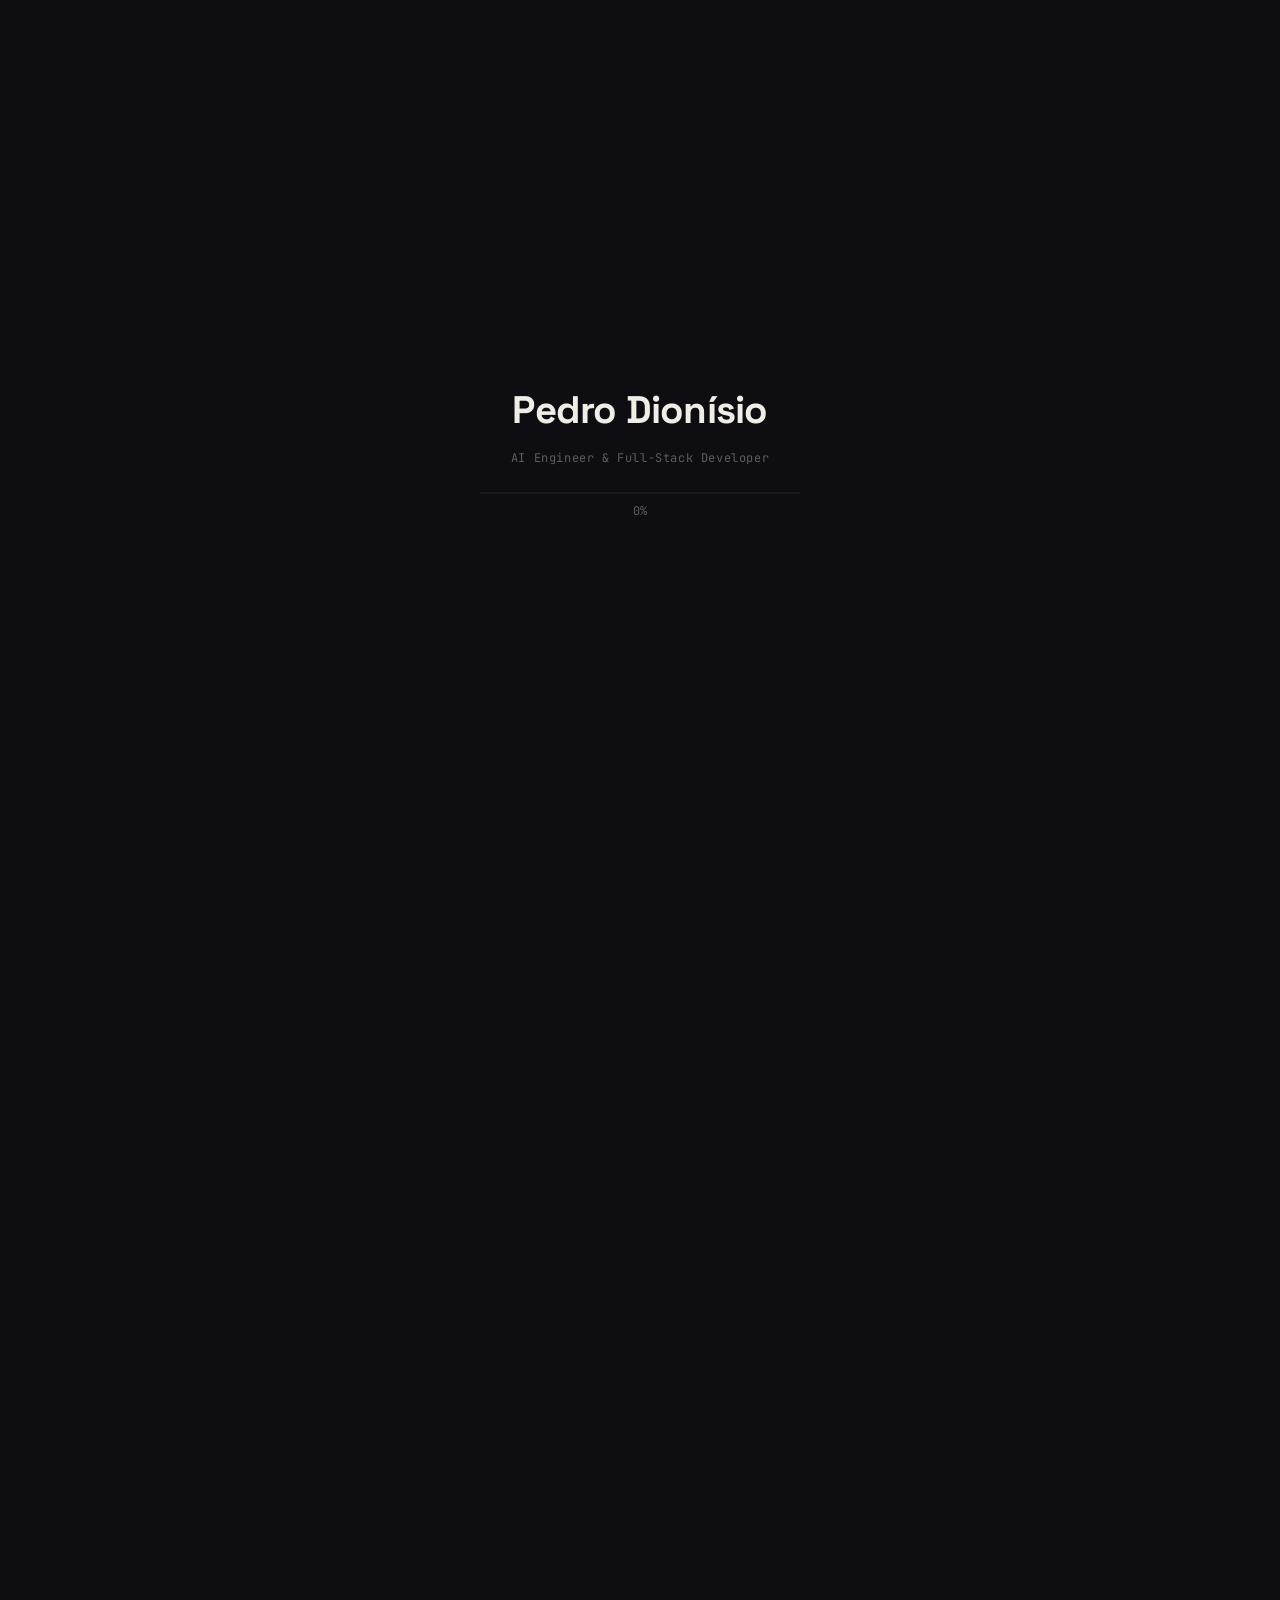
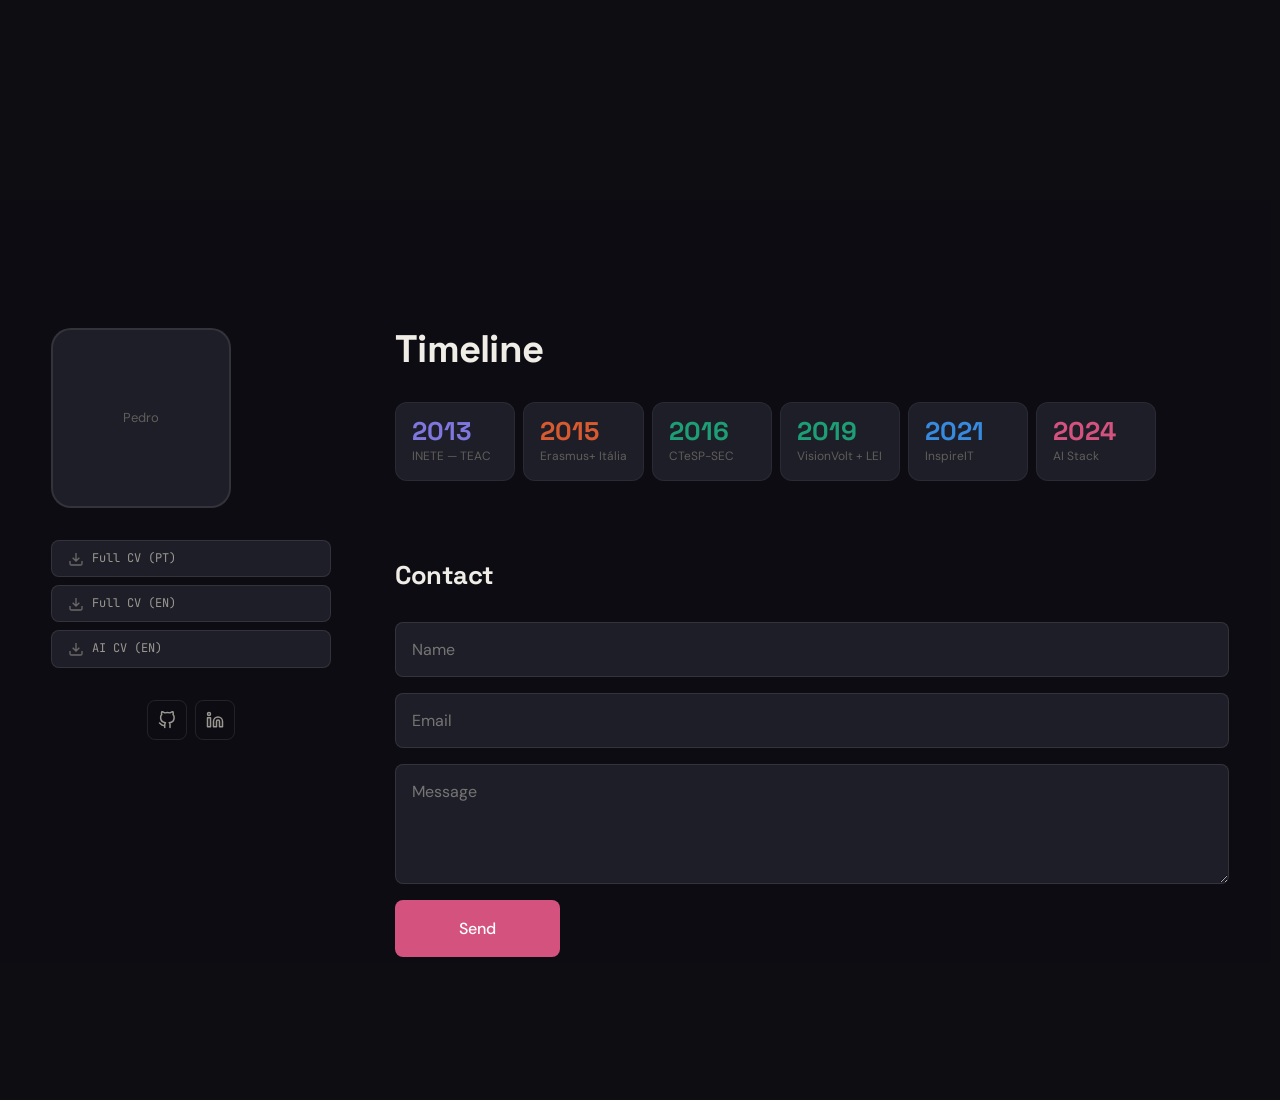
==== index.html @ fa5d8315 "feat: merge video scrubber and fix overlay positioning Merge VideoScrubber from claude/compassionate" ====
<!DOCTYPE html>
<html lang="pt">
<head>
  <meta charset="UTF-8">
  <meta name="viewport" content="width=device-width, initial-scale=1.0">
  <title>Pedro Dionísio — AI Engineer & Full-Stack Developer</title>
  <meta name="description" content="Portfolio pessoal de Pedro Dionísio. AI Engineer & Full-Stack Developer.">
  <meta name="theme-color" content="#0D0D12">

  <!-- Open Graph -->
  <meta property="og:title" content="Pedro Dionísio — AI Engineer & Full-Stack Developer">
  <meta property="og:type" content="website">
  <meta property="og:url" content="https://pedrodionisio.pt">

  <!-- Fonts -->
  <link rel="preconnect" href="https://fonts.googleapis.com">
  <link rel="preconnect" href="https://fonts.gstatic.com" crossorigin>
  <link href="https://fonts.googleapis.com/css2?family=Space+Grotesk:wght@300;400;500;600;700&family=DM+Sans:ital,opsz,wght@0,9..40,400;0,9..40,500;0,9..40,700;1,9..40,400&family=JetBrains+Mono:wght@400;500&display=swap" rel="stylesheet">

  <!-- Styles -->
  <link rel="stylesheet" href="css/variables.css">
  <link rel="stylesheet" href="css/base.css">
  <link rel="stylesheet" href="css/scenes.css">
  <link rel="stylesheet" href="css/responsive.css">

  <!-- App -->
  <script type="module" src="js/main.js"></script>
</head>
<body class="is-loading">

  <!-- ========== LOADING SCREEN ========== -->
  <div id="loading-screen" role="status" aria-live="polite" aria-label="A carregar...">
    <div class="loader__content">
      <p class="loader__name">Pedro Dionísio</p>
      <p class="loader__subtitle">AI Engineer &amp; Full-Stack Developer</p>
      <div class="loader__progress-bar"
           role="progressbar" aria-valuemin="0" aria-valuemax="100" aria-valuenow="0"
           id="loader-progressbar">
        <div class="loader__progress-fill" id="loader-bar"></div>
      </div>
      <span class="loader__percent" id="loader-percent">0%</span>
    </div>
  </div>

  <!-- ========== LANGUAGE TOGGLE ========== -->
  <div class="lang-toggle" role="group" aria-label="Language selector">
    <button class="lang-toggle__btn active" data-lang="pt">PT</button>
    <button class="lang-toggle__btn" data-lang="en">EN</button>
  </div>

  <!-- =====================================================================
       HERO SECTION — hero_section_loop.mp4 (loops continuously)
       Page starts here. User scrolls down to enter the scrub zone.
       ===================================================================== -->
  <section id="hero-section" aria-label="Hero — Pedro Dionísio">
    <video class="video-bg" muted playsinline preload="auto" loop aria-hidden="true">
      <source src="assets/videos/hero_section_loop.mp4" type="video/mp4">
    </video>

    <div class="hero-content">
      <div class="scene-01__content scene__content">
        <p class="scene-01__greeting" data-i18n="scene.01.greeting">Olá, eu sou o</p>
        <h1 class="scene-01__name">
          <span class="scene-01__name-first" data-i18n="scene.01.name_first">Pedro</span>
          <span data-i18n="scene.01.name_last">Dionísio</span>
        </h1>
        <p class="scene-01__title">
          <em>AI Engineer</em> &amp; Full-Stack Developer
        </p>
        <p class="scene-01__motto" data-i18n="scene.01.motto">" Never Give Up! "</p>
      </div>

      <!-- Social links -->
      <div class="scene-01__socials">
        <a href="https://github.com/pedrostick3" class="scene-01__social-link" target="_blank" rel="noopener" aria-label="GitHub">
          <svg viewBox="0 0 24 24" fill="none" stroke="currentColor" stroke-width="2" stroke-linecap="round" stroke-linejoin="round">
            <path d="M9 19c-5 1.5-5-2.5-7-3m14 6v-3.87a3.37 3.37 0 0 0-.94-2.61c3.14-.35 6.44-1.54 6.44-7A5.44 5.44 0 0 0 20 4.77 5.07 5.07 0 0 0 19.91 1S18.73.65 16 2.48a13.38 13.38 0 0 0-7 0C6.27.65 5.09 1 5.09 1A5.07 5.07 0 0 0 5 4.77a5.44 5.44 0 0 0-1.5 3.78c0 5.42 3.3 6.61 6.44 7A3.37 3.37 0 0 0 9 18.13V22"/>
          </svg>
        </a>
        <a href="https://linkedin.com/in/pedro-afonso-dionisio" class="scene-01__social-link" target="_blank" rel="noopener" aria-label="LinkedIn">
          <svg viewBox="0 0 24 24" fill="none" stroke="currentColor" stroke-width="2" stroke-linecap="round" stroke-linejoin="round">
            <path d="M16 8a6 6 0 0 1 6 6v7h-4v-7a2 2 0 0 0-2-2 2 2 0 0 0-2 2v7h-4v-7a6 6 0 0 1 6-6z"/>
            <rect x="2" y="9" width="4" height="12"/>
            <circle cx="4" cy="4" r="2"/>
          </svg>
        </a>
        <a href="https://medium.com/@pedrostick3" class="scene-01__social-link" target="_blank" rel="noopener" aria-label="Medium">
          <svg viewBox="0 0 24 24" fill="none" stroke="currentColor" stroke-width="2" stroke-linecap="round" stroke-linejoin="round">
            <path d="M4 4h16v16H4z"/>
            <path d="M8 8h2v8H8z"/>
            <path d="M14 8h2v8h-2z"/>
          </svg>
        </a>
      </div>

      <!-- Scroll indicator -->
      <div class="scroll-indicator">
        <div class="scroll-indicator__arrow"></div>
        <span data-i18n="scene.01.scroll_hint">scroll</span>
      </div>
    </div>
  </section>

  <!-- =====================================================================
       SCRUB WRAPPER — height set by VideoScrubber.init() after load
       The sticky #scrub-player stays fixed while the user scrolls through
       the wrapper. Scroll position = video timeline position.
       ===================================================================== -->
  <div id="scrub-wrapper">
    <div id="scrub-player" aria-label="Vídeo interativo — faça scroll para navegar">

      <!-- ─── VIDEO ELEMENTS (stacked, all start hidden) ─── -->

      <!-- index 0: scene_1 (no content overlay) -->
      <video class="scrub-video" data-index="0" muted playsinline preload="auto" aria-hidden="true">
        <source src="assets/videos/scene_1.mp4" type="video/mp4">
      </video>

      <!-- index 1: transition 1→2 (no content overlay) -->
      <video class="scrub-video" data-index="1" muted playsinline preload="auto" aria-hidden="true">
        <source src="assets/videos/scene_1_to_scene_2_transition.mp4" type="video/mp4">
      </video>

      <!-- index 2: scene_2 — 3D House (Erasmus+ Italy, 2015) -->
      <video class="scrub-video" data-index="2" muted playsinline preload="auto" aria-hidden="true">
        <source src="assets/videos/scene_2.mp4" type="video/mp4">
      </video>

      <!-- index 3: transition 2→3 (no content overlay) -->
      <video class="scrub-video" data-index="3" muted playsinline preload="auto" aria-hidden="true">
        <source src="assets/videos/scene_2_to_scene_3_transition.mp4" type="video/mp4">
      </video>

      <!-- index 4: scene_3 — Phone Breaks (CTDI, 2016) -->
      <video class="scrub-video" data-index="4" muted playsinline preload="auto" aria-hidden="true">
        <source src="assets/videos/scene_3.mp4" type="video/mp4">
      </video>

      <!-- index 5: scene_4 — Electronics & IoT -->
      <video class="scrub-video" data-index="5" muted playsinline preload="auto" aria-hidden="true">
        <source src="assets/videos/scene_4.mp4" type="video/mp4">
      </video>

      <!-- index 6: scene_5 — Drone Build (Robotics, 2019-21) -->
      <video class="scrub-video" data-index="6" muted playsinline preload="auto" aria-hidden="true">
        <source src="assets/videos/scene_5.mp4" type="video/mp4">
      </video>

      <!-- index 7: scene_6_and_7 — Software & Apps (InspireIT, 2021-24) -->
      <video class="scrub-video" data-index="7" muted playsinline preload="auto" aria-hidden="true">
        <source src="assets/videos/scene_6_and_7.mp4" type="video/mp4">
      </video>

      <!-- index 8: scene_8_and_9 — AI Transition & Skills (2024) -->
      <video class="scrub-video" data-index="8" muted playsinline preload="auto" aria-hidden="true">
        <source src="assets/videos/scene_8_and_9.mp4" type="video/mp4">
      </video>

      <!-- index 9: scene_10 — The Present -->
      <video class="scrub-video" data-index="9" muted playsinline preload="auto" aria-hidden="true">
        <source src="assets/videos/scene_10.mp4" type="video/mp4">
      </video>

      <!-- ─── CONTENT OVERLAYS (one per video that has text, hidden by default) ─── -->

      <!-- Overlay for index 2: scene_2 — 3D House Italy -->
      <div class="scrub-overlay" data-video-index="2" hidden aria-label="Erasmus+ Itália">
        <div class="scrub-overlay__content scrub-overlay__content--bottom-left">
          <h2 class="scene-02__content-title" data-i18n="scene.02.title">Modelação 3D em Itália</h2>
          <p style="color: var(--text-secondary); margin-top: 0.5rem;">EGEA, Cosenza — Erasmus+ 2015</p>
          <div class="tag-row">
            <span class="tag tag--coral">Cinema4D</span>
            <span class="tag tag--coral">AutoCAD</span>
            <span class="tag tag--coral">ArchiCAD</span>
            <span class="tag tag--coral">Erasmus+</span>
          </div>
        </div>
      </div>

      <!-- Overlay for index 4: scene_3 — Phone Breaks -->
      <div class="scrub-overlay" data-video-index="4" hidden aria-label="Reparação de Telemóveis">
        <div class="scrub-overlay__content scrub-overlay__content--bottom-left">
          <h2 style="font-size: var(--fs-scene-title);" data-i18n="scene.03.title">Reparação de Telemóveis</h2>
          <p style="color: var(--text-secondary); margin-top: 0.5rem;">CTDI Lisboa — Estágio 2016</p>
          <div class="tag-row">
            <span class="tag tag--teal">Quality Control</span>
            <span class="tag tag--teal">Reparação</span>
            <span class="tag tag--teal">Multi-marca</span>
          </div>
        </div>
      </div>

      <!-- Overlay for index 5: scene_4 — Electronics & IoT -->
      <div class="scrub-overlay" data-video-index="5" hidden aria-label="Eletrónica e IoT">
        <div class="scrub-overlay__content scrub-overlay__content--bottom-left">
          <h2 style="font-size: var(--fs-scene-title);" data-i18n="scene.04.title">Eletrónica &amp; IoT</h2>
          <div class="tag-row">
            <span class="tag tag--teal">SmartHome</span>
            <span class="tag tag--teal">BluSensor</span>
            <span class="tag tag--teal">DrVidaPocket</span>
            <span class="tag tag--teal">Arduino</span>
            <span class="tag tag--teal">ESP32</span>
            <span class="tag tag--teal">PCB</span>
            <span class="tag tag--teal">C/C++</span>
          </div>
        </div>
      </div>

      <!-- Overlay for index 6: scene_5 — Drone Build -->
      <div class="scrub-overlay" data-video-index="6" hidden aria-label="Robótica e Sistemas Embebidos">
        <div class="scrub-overlay__content scrub-overlay__content--bottom-left">
          <h2 style="font-size: var(--fs-scene-title);" data-i18n="scene.05.title">Robótica &amp; Sistemas Embebidos</h2>
          <div class="tag-row">
            <span class="tag tag--teal">1.º Faqtos</span>
            <span class="tag tag--teal">2.º RoboParty</span>
            <span class="tag tag--teal">MakerFair</span>
            <span class="tag tag--teal">Futurália</span>
            <span class="tag tag--teal">15+ projetos</span>
          </div>
        </div>
      </div>

      <!-- Overlay for index 7: scene_6_and_7 — Apps & Backend -->
      <div class="scrub-overlay" data-video-index="7" hidden aria-label="Apps Móveis e Backend">
        <div class="scrub-overlay__content scrub-overlay__content--bottom-left" style="max-width: 480px;">
          <h2 style="font-size: var(--fs-scene-title);" data-i18n="scene.07.title">Apps Móveis &amp; Backend</h2>
          <p style="color: var(--text-secondary); font-family: var(--font-mono); font-size: var(--fs-small); margin-top: var(--space-xs);">InspireIT · 2021-2024 · 13+ apps</p>
          <div class="tag-row" style="margin-top: var(--space-sm);">
            <span class="tag tag--blue">Flutter</span>
            <span class="tag tag--blue">Dart</span>
            <span class="tag tag--blue">.NET Core</span>
            <span class="tag tag--blue">C#</span>
            <span class="tag tag--blue">SQL Server</span>
            <span class="tag tag--blue">Firebase</span>
            <span class="tag tag--blue">Docker</span>
          </div>
        </div>
      </div>

      <!-- Overlay for index 8: scene_8_and_9 — AI Skills -->
      <div class="scrub-overlay" data-video-index="8" hidden aria-label="Competências AI">
        <div class="scrub-overlay__content scrub-overlay__content--bottom-left" style="max-width: 520px;">
          <h2 style="font-size: var(--fs-scene-title);" data-i18n="scene.09.title">Competências AI</h2>
          <p style="color: var(--text-secondary); font-family: var(--font-mono); font-size: var(--fs-small); margin-top: var(--space-xs);">
            8 PoCs · RAG · MCP · LangChain · Fine-tuning
          </p>
          <div class="tag-row" style="margin-top: var(--space-sm);">
            <span class="tag tag--pink">OpenAI</span>
            <span class="tag tag--pink">LangChain</span>
            <span class="tag tag--pink">RAG</span>
            <span class="tag tag--pink">MCP</span>
            <span class="tag tag--pink">VectorDB</span>
            <span class="tag tag--pink">Fine-tuning</span>
            <span class="tag tag--pink">LoRA</span>
            <span class="tag tag--pink">N8N</span>
            <span class="tag tag--pink">Azure OpenAI</span>
          </div>
        </div>
      </div>

      <!-- Overlay for index 9: scene_10 — The Present -->
      <div class="scrub-overlay" data-video-index="9" hidden aria-label="O Presente">
        <div class="scrub-overlay__content scrub-overlay__content--bottom-center">
          <h2 style="font-size: var(--fs-scene-title);" data-i18n="scene.10.title">O Presente</h2>
          <p style="color: var(--text-tertiary); margin-top: 0.5rem; font-family: var(--font-mono); font-size: var(--fs-small); font-style: italic;">
            "Quando for grande quero ser um cientista inventor e quero melhorar a vida das pessoas!"
          </p>
        </div>
      </div>

    </div><!-- #scrub-player -->
  </div><!-- #scrub-wrapper -->

  <!-- =====================================================================
       FOOTER SECTION — scene_11_loop.mp4 (loops continuously)
       Reached by scrolling past all middle videos.
       ===================================================================== -->
  <section id="footer-section" aria-label="Contacto e Timeline">
    <video class="video-bg" muted playsinline preload="auto" loop aria-hidden="true">
      <source src="assets/videos/scene_11_loop.mp4" type="video/mp4">
    </video>

    <div class="footer-content">
      <div class="scene-11__inner">

        <!-- Left column: Photo + Downloads + Socials -->
        <div class="scene-11__photo-wrapper">
          <div class="scene-11__photo" style="width:180px; height:180px; border-radius: var(--radius-xl); background: var(--bg-elevated); border: 2px solid var(--border-default); display: flex; align-items: center; justify-content: center; color: var(--text-tertiary); font-size: var(--fs-small);">
            Pedro
          </div>

          <a href="assets/cvs/CV_PedroDionisio_2025_PT.pdf" class="scene-11__download-btn" download>
            <svg class="scene-11__download-icon" viewBox="0 0 24 24" fill="none" stroke="currentColor" stroke-width="2"><path d="M21 15v4a2 2 0 0 1-2 2H5a2 2 0 0 1-2-2v-4M7 10l5 5 5-5M12 15V3"/></svg>
            <span data-i18n="scene.11.download_full_pt">CV Completo (PT)</span>
          </a>
          <a href="assets/cvs/CV_PedroDionisio_2025_EN.pdf" class="scene-11__download-btn" download>
            <svg class="scene-11__download-icon" viewBox="0 0 24 24" fill="none" stroke="currentColor" stroke-width="2"><path d="M21 15v4a2 2 0 0 1-2 2H5a2 2 0 0 1-2-2v-4M7 10l5 5 5-5M12 15V3"/></svg>
            <span data-i18n="scene.11.download_full_en">CV Completo (EN)</span>
          </a>
          <a href="assets/cvs/CV_AI_PedroDionisio_2025_EN.pdf" class="scene-11__download-btn" download>
            <svg class="scene-11__download-icon" viewBox="0 0 24 24" fill="none" stroke="currentColor" stroke-width="2"><path d="M21 15v4a2 2 0 0 1-2 2H5a2 2 0 0 1-2-2v-4M7 10l5 5 5-5M12 15V3"/></svg>
            <span data-i18n="scene.11.download_ai_en">CV AI (EN)</span>
          </a>

          <div style="display: flex; gap: var(--space-sm); margin-top: var(--space-lg); justify-content: center;">
            <a href="https://github.com/pedrostick3" target="_blank" rel="noopener" class="scene-01__social-link" style="pointer-events: auto;">
              <svg viewBox="0 0 24 24" fill="none" stroke="currentColor" stroke-width="2" stroke-linecap="round" stroke-linejoin="round" style="width:18px;height:18px;">
                <path d="M9 19c-5 1.5-5-2.5-7-3m14 6v-3.87a3.37 3.37 0 0 0-.94-2.61c3.14-.35 6.44-1.54 6.44-7A5.44 5.44 0 0 0 20 4.77 5.07 5.07 0 0 0 19.91 1S18.73.65 16 2.48a13.38 13.38 0 0 0-7 0C6.27.65 5.09 1 5.09 1A5.07 5.07 0 0 0 5 4.77a5.44 5.44 0 0 0-1.5 3.78c0 5.42 3.3 6.61 6.44 7A3.37 3.37 0 0 0 9 18.13V22"/>
              </svg>
            </a>
            <a href="https://linkedin.com/in/pedro-afonso-dionisio" target="_blank" rel="noopener" class="scene-01__social-link" style="pointer-events: auto;">
              <svg viewBox="0 0 24 24" fill="none" stroke="currentColor" stroke-width="2" stroke-linecap="round" stroke-linejoin="round" style="width:18px;height:18px;">
                <path d="M16 8a6 6 0 0 1 6 6v7h-4v-7a2 2 0 0 0-2-2 2 2 0 0 0-2 2v7h-4v-7a6 6 0 0 1 6-6z"/>
                <rect x="2" y="9" width="4" height="12"/>
                <circle cx="4" cy="4" r="2"/>
              </svg>
            </a>
          </div>
        </div>

        <!-- Right column: Timeline + Contact -->
        <div class="scene-11__info">
          <h2 style="font-size: var(--fs-h2); font-family: var(--font-display); margin-bottom: var(--space-lg);">Timeline</h2>

          <div class="scene-11__timeline">
            <div class="scene-11__timeline-item" data-year="2013">
              <div class="scene-11__timeline-year" style="color: var(--c-purple);">2013</div>
              <div class="scene-11__timeline-label">INETE — TEAC</div>
              <div class="scene-11__timeline-detail">Eletrónica, Automação e Comando. Nota: 17. Certificados de Mérito 3 anos consecutivos.</div>
            </div>
            <div class="scene-11__timeline-item" data-year="2015">
              <div class="scene-11__timeline-year" style="color: var(--c-coral);">2015</div>
              <div class="scene-11__timeline-label">Erasmus+ Itália</div>
              <div class="scene-11__timeline-detail">EGEA, Cosenza. Modelação 3D com Cinema4D.</div>
            </div>
            <div class="scene-11__timeline-item" data-year="2016">
              <div class="scene-11__timeline-year" style="color: var(--c-teal);">2016</div>
              <div class="scene-11__timeline-label">CTeSP-SEC</div>
              <div class="scene-11__timeline-detail">IPS Setúbal. Sistemas Eletrónicos e Computadores. Nota: 16.</div>
            </div>
            <div class="scene-11__timeline-item" data-year="2019">
              <div class="scene-11__timeline-year" style="color: var(--c-teal);">2019</div>
              <div class="scene-11__timeline-label">VisionVolt + LEI</div>
              <div class="scene-11__timeline-detail">Estágio VisionVolt. Início LEI em Eng. Informática (3 anos em 2!).</div>
            </div>
            <div class="scene-11__timeline-item" data-year="2021">
              <div class="scene-11__timeline-year" style="color: var(--c-blue);">2021</div>
              <div class="scene-11__timeline-label">InspireIT</div>
              <div class="scene-11__timeline-detail">Flutter Fullstack Developer. 13+ apps. Area Lead mobile.</div>
            </div>
            <div class="scene-11__timeline-item" data-year="2024">
              <div class="scene-11__timeline-year" style="color: var(--c-pink);">2024</div>
              <div class="scene-11__timeline-label">AI Stack</div>
              <div class="scene-11__timeline-detail">8 PoCs. RAG, MCP, LangChain, Fine-tuning. Python + low-code.</div>
            </div>
          </div>

          <h3 style="font-size: var(--fs-h3); font-family: var(--font-display); margin-top: var(--space-xl); margin-bottom: var(--space-md);" data-i18n="scene.11.title">Contacto</h3>
          <div class="scene-11__contact">
            <div class="scene-11__contact-form">
              <input class="scene-11__input" type="text" data-i18n="scene.11.contact_name" placeholder="Nome">
              <input class="scene-11__input" type="email" data-i18n="scene.11.contact_email" placeholder="Email">
              <textarea class="scene-11__textarea" data-i18n="scene.11.contact_message" placeholder="Mensagem"></textarea>
              <button class="scene-11__submit" type="button" data-i18n="scene.11.contact_send">Enviar</button>
            </div>
          </div>
        </div>

      </div>
    </div>
  </section>

</body>
</html>
---- css/variables.css ----
:root {
  /* === SCENE COLORS === */
  --c-purple: #7F77DD;
  --c-purple-light: #AFA9EC;
  --c-purple-glow: rgba(127, 119, 221, 0.3);
  --c-purple-bg: #EEEDFE;

  --c-teal: #1D9E75;
  --c-teal-light: #5DCAA5;
  --c-teal-glow: rgba(29, 158, 117, 0.3);

  --c-coral: #D85A30;
  --c-coral-light: #F0997B;
  --c-coral-glow: rgba(216, 90, 48, 0.3);

  --c-blue: #378ADD;
  --c-blue-light: #85B7EB;
  --c-blue-glow: rgba(55, 138, 221, 0.3);

  --c-pink: #D4537E;
  --c-pink-light: #ED93B1;
  --c-pink-glow: rgba(212, 83, 126, 0.3);

  --c-gray: #888780;
  --c-gray-light: #B4B2A9;

  /* === BACKGROUNDS === */
  --bg-primary: #0D0D12;
  --bg-surface: #16161D;
  --bg-elevated: #1E1E28;
  --bg-overlay: rgba(13, 13, 18, 0.85);

  /* === TEXT === */
  --text-primary: #F0EDE6;
  --text-secondary: #9A9890;
  --text-tertiary: #5F5E5A;
  --text-accent: #D4537E;

  /* === BORDERS === */
  --border-subtle: rgba(240, 237, 230, 0.06);
  --border-default: rgba(240, 237, 230, 0.1);
  --border-hover: rgba(240, 237, 230, 0.18);

  /* === TYPOGRAPHY === */
  --font-display: 'Space Grotesk', sans-serif;
  --font-body: 'DM Sans', sans-serif;
  --font-mono: 'JetBrains Mono', monospace;

  --fs-hero: clamp(3rem, 8vw, 7rem);
  --fs-scene-title: clamp(2rem, 4vw, 3.5rem);
  --fs-h2: clamp(1.5rem, 3vw, 2.5rem);
  --fs-h3: clamp(1.25rem, 2vw, 1.75rem);
  --fs-body: clamp(1rem, 1.2vw, 1.125rem);
  --fs-small: clamp(0.8125rem, 1vw, 0.9375rem);
  --fs-tag: 0.75rem;

  /* === SPACING === */
  --space-xs: 0.25rem;
  --space-sm: 0.5rem;
  --space-md: 1rem;
  --space-lg: 2rem;
  --space-xl: 4rem;
  --space-2xl: 8rem;

  /* === LAYOUT === */
  --max-width: 1200px;
  --scene-height: 100vh;
  --scene-padding: clamp(1.5rem, 4vw, 4rem);

  /* === RADIUS === */
  --radius-sm: 4px;
  --radius-md: 8px;
  --radius-lg: 12px;
  --radius-xl: 20px;
  --radius-full: 9999px;

  /* === TRANSITIONS === */
  --ease-out: cubic-bezier(0.16, 1, 0.3, 1);
  --ease-in-out: cubic-bezier(0.65, 0, 0.35, 1);
  --duration-fast: 150ms;
  --duration-normal: 300ms;
  --duration-slow: 600ms;

  /* === Z-INDEX === */
  --z-scene: 1;
  --z-content: 10;
  --z-puck: 50;
  --z-drone: 60;
  --z-nav: 100;
  --z-overlay: 200;
  --z-modal: 300;
}
---- css/base.css ----
/* === RESET === */
*, *::before, *::after {
  margin: 0;
  padding: 0;
  box-sizing: border-box;
}

html {
  scroll-behavior: auto;
  -webkit-font-smoothing: antialiased;
  -moz-osx-font-smoothing: grayscale;
  text-rendering: optimizeLegibility;
}

body {
  font-family: var(--font-body);
  font-size: var(--fs-body);
  line-height: 1.6;
  color: var(--text-primary);
  background-color: var(--bg-primary);
  overflow-x: hidden;
}

img, svg {
  display: block;
  max-width: 100%;
}

a {
  color: inherit;
  text-decoration: none;
}

button {
  font: inherit;
  cursor: pointer;
  border: none;
  background: none;
  color: inherit;
}

/* === TYPOGRAPHY === */
h1, h2, h3, h4 {
  font-family: var(--font-display);
  font-weight: 700;
  line-height: 1.1;
  letter-spacing: -0.02em;
}

.mono {
  font-family: var(--font-mono);
}

/* === SCENE STRUCTURE === */
.scene {
  position: relative;
  width: 100%;
  min-height: var(--scene-height);
  overflow: hidden;
  z-index: var(--z-scene);
}

.scene__inner {
  position: relative;
  width: 100%;
  height: 100vh;
  display: flex;
  align-items: center;
  justify-content: center;
  padding: var(--scene-padding);
}

.scene__content {
  position: relative;
  z-index: var(--z-content);
  max-width: var(--max-width);
  width: 100%;
}

/* === GLOBAL ELEMENTS === */

/* Persistent puck element */
#puck {
  position: fixed;
  z-index: var(--z-puck);
  pointer-events: none;
  will-change: transform;
}

/* Persistent drone element (appears from scene 6) */
#drone {
  position: fixed;
  z-index: var(--z-drone);
  pointer-events: none;
  opacity: 0;
  will-change: transform, opacity;
}

/* Language toggle */
.lang-toggle {
  position: fixed;
  top: var(--space-lg);
  right: var(--space-lg);
  z-index: var(--z-nav);
  display: flex;
  gap: var(--space-xs);
  background: var(--bg-surface);
  border: 1px solid var(--border-default);
  border-radius: var(--radius-full);
  padding: var(--space-xs);
}

.lang-toggle__btn {
  padding: var(--space-xs) var(--space-md);
  border-radius: var(--radius-full);
  font-family: var(--font-mono);
  font-size: var(--fs-tag);
  text-transform: uppercase;
  letter-spacing: 0.05em;
  transition: all var(--duration-fast) var(--ease-out);
  color: var(--text-secondary);
}

.lang-toggle__btn.active {
  background: var(--text-primary);
  color: var(--bg-primary);
}

.lang-toggle__btn:hover:not(.active) {
  color: var(--text-primary);
}

/* Tech tags / pills */
.tag {
  display: inline-flex;
  align-items: center;
  padding: var(--space-xs) var(--space-sm);
  border-radius: var(--radius-full);
  font-family: var(--font-mono);
  font-size: var(--fs-tag);
  letter-spacing: 0.02em;
  border: 1px solid var(--border-default);
  color: var(--text-secondary);
  background: var(--bg-surface);
  white-space: nowrap;
}

.tag--purple { color: var(--c-purple-light); border-color: var(--c-purple-glow); }
.tag--teal { color: var(--c-teal-light); border-color: var(--c-teal-glow); }
.tag--coral { color: var(--c-coral-light); border-color: var(--c-coral-glow); }
.tag--blue { color: var(--c-blue-light); border-color: var(--c-blue-glow); }
.tag--pink { color: var(--c-pink-light); border-color: var(--c-pink-glow); }

/* Scroll indicator */
.scroll-indicator {
  position: absolute;
  bottom: var(--space-lg);
  left: 50%;
  transform: translateX(-50%);
  display: flex;
  flex-direction: column;
  align-items: center;
  gap: var(--space-sm);
  color: var(--text-tertiary);
  font-size: var(--fs-small);
  font-family: var(--font-mono);
}

.scroll-indicator__arrow {
  width: 20px;
  height: 30px;
  border: 2px solid var(--text-tertiary);
  border-radius: 10px;
  position: relative;
}

.scroll-indicator__arrow::after {
  content: '';
  position: absolute;
  top: 6px;
  left: 50%;
  width: 4px;
  height: 8px;
  background: var(--text-tertiary);
  border-radius: 2px;
  transform: translateX(-50%);
  animation: scroll-pulse 1.5s ease-in-out infinite;
}

@keyframes scroll-pulse {
  0%, 100% { opacity: 1; transform: translateX(-50%) translateY(0); }
  50% { opacity: 0.3; transform: translateX(-50%) translateY(6px); }
}

/* === UTILITIES === */
.visually-hidden {
  position: absolute;
  width: 1px;
  height: 1px;
  padding: 0;
  margin: -1px;
  overflow: hidden;
  clip: rect(0, 0, 0, 0);
  white-space: nowrap;
  border: 0;
}

.no-scroll {
  overflow: hidden;
}

/* ============================================================
   LOADING SCREEN
   Shown while videos preload. Fades out when all are ready.
   ============================================================ */

#loading-screen {
  position: fixed;
  inset: 0;
  z-index: 9999;
  background: var(--bg-primary);
  display: flex;
  align-items: center;
  justify-content: center;
  transition: opacity 0.6s var(--ease-out);
}

#loading-screen.is-hidden {
  opacity: 0;
  pointer-events: none;
}

.loader__content {
  display: flex;
  flex-direction: column;
  align-items: center;
  gap: var(--space-sm);
  width: min(320px, 80vw);
  text-align: center;
}

.loader__name {
  font-family: var(--font-display);
  font-size: var(--fs-h2);
  font-weight: 700;
  color: var(--text-primary);
  letter-spacing: -0.02em;
  margin: 0;
}

.loader__subtitle {
  font-family: var(--font-mono);
  font-size: var(--fs-tag);
  color: var(--text-tertiary);
  letter-spacing: 0.05em;
  margin: 0 0 var(--space-md);
}

.loader__progress-bar {
  width: 100%;
  height: 2px;
  background: var(--border-subtle);
  border-radius: var(--radius-full);
  overflow: hidden;
}

.loader__progress-fill {
  height: 100%;
  width: 0%;
  background: var(--c-purple);
  border-radius: var(--radius-full);
  transition: width 0.3s var(--ease-out);
}

.loader__percent {
  font-family: var(--font-mono);
  font-size: var(--fs-tag);
  color: var(--text-tertiary);
}

/* ============================================================
   SCROLL LOCK — body while preloading
   ============================================================ */

body.is-loading {
  overflow: hidden;
}

/* ============================================================
   HERO & FOOTER SECTIONS — full-screen, natural scroll
   ============================================================ */

#hero-section,
#footer-section {
  position: relative;
  width: 100%;
  overflow: hidden;
}

#hero-section {
  height: 100vh;
}

#footer-section {
  min-height: 100vh;
  height: auto;
}

/* Full-cover background video (hero & footer) */
.video-bg {
  position: absolute;
  inset: 0;
  width: 100%;
  height: 100%;
  object-fit: cover;
  pointer-events: none;
}

/* Hero content layer */
.hero-content {
  position: relative;
  z-index: var(--z-content);
  width: 100%;
  height: 100%;
  display: flex;
  flex-direction: column;
  align-items: center;
  justify-content: center;
  padding: var(--scene-padding);
  background: linear-gradient(
    to bottom,
    rgba(13, 13, 18, 0.1) 0%,
    rgba(13, 13, 18, 0.5) 100%
  );
}

/* Footer content layer */
.footer-content {
  position: relative;
  z-index: var(--z-content);
  width: 100%;
  min-height: 100vh;
  display: flex;
  align-items: flex-start;
  justify-content: center;
  padding: var(--space-2xl) var(--scene-padding);
  background: rgba(13, 13, 18, 0.78);
}

/* ============================================================
   SCRUB WRAPPER + PLAYER
   #scrub-wrapper  — tall div; height set by VideoScrubber.init()
   #scrub-player   — sticky 100vh frame that stays on screen
                     while the user scrolls through the wrapper
   ============================================================ */

#scrub-wrapper {
  position: relative;
  width: 100%;
  /* height injected by JS after video durations are known */
}

#scrub-player {
  position: sticky;
  top: 0;
  width: 100%;
  height: 100vh;
  overflow: hidden;
  background: var(--bg-primary); /* fallback while first frame loads */
}

/* ── Scrub video elements (all stacked, only .is-active visible) ── */

.scrub-video {
  position: absolute;
  inset: 0;
  width: 100%;
  height: 100%;
  object-fit: cover;
  opacity: 0;
  pointer-events: none;
  /* No CSS transition — frame switches must be instant */
}

.scrub-video.is-active {
  opacity: 1;
}

/* ── Scrub content overlays ── */

.scrub-overlay {
  position: absolute;
  inset: 0;
  z-index: var(--z-content);
  pointer-events: none; /* Overlay is decorative; links inside get pointer-events: auto */
  /* Gradient ensures text legibility over any video content */
  background: linear-gradient(
    to bottom,
    rgba(13, 13, 18, 0.0) 30%,
    rgba(13, 13, 18, 0.65) 100%
  );
}

/* Content block inside an overlay — positioned variants */
.scrub-overlay__content {
  position: absolute;
  width: 100%;
  padding: var(--scene-padding);
}

.scrub-overlay__content--bottom-left {
  bottom: var(--space-2xl);
  left: 0;
  max-width: 620px;
}

.scrub-overlay__content--bottom-center {
  bottom: var(--space-2xl);
  left: 50%;
  transform: translateX(-50%);
  text-align: center;
  max-width: 700px;
}

.scrub-overlay__content--center {
  top: 50%;
  left: 50%;
  transform: translate(-50%, -50%);
  text-align: center;
  width: 100%;
  max-width: min(960px, 92vw);
  max-height: 90vh;
  overflow-y: auto;
  scrollbar-width: thin;
  scrollbar-color: var(--border-default) transparent;
}

/* Flex row of tags */
.tag-row {
  display: flex;
  flex-wrap: wrap;
  gap: 0.5rem;
  margin-top: var(--space-md);
}

/* ============================================================
   REDUCED MOTION
   ============================================================ */

@media (prefers-reduced-motion: reduce) {
  *, *::before, *::after {
    animation-duration: 0.01ms !important;
    animation-iteration-count: 1 !important;
    transition-duration: 0.01ms !important;
  }

  .scroll-indicator__arrow::after {
    animation: none;
  }
}
---- css/scenes.css ----
/* ============================================
   SCENE 01 — HERO (Hockey stick hits puck)
   ============================================ */

/* scene-01 background handled by video-bg — colour fallback only */
.scene-01 {
  background: var(--bg-primary);
  position: relative;
}

/* scene-01__inner is now the video-section__content wrapper */
.scene-01__inner {
  display: flex;
  flex-direction: column;
  align-items: center;
  justify-content: center;
  width: 100%;
  height: 100%;
  position: relative;
}

/* --- Hockey rink floor (subtle) --- */
.scene-01__rink {
  position: absolute;
  bottom: 0;
  left: 0;
  width: 100%;
  height: 40%;
  background: linear-gradient(
    180deg,
    transparent 0%,
    rgba(127, 119, 221, 0.03) 100%
  );
  pointer-events: none;
}

.scene-01__rink-line {
  position: absolute;
  bottom: 20%;
  left: 10%;
  right: 10%;
  height: 1px;
  background: var(--c-purple-glow);
}

/* --- SVG Illustration --- */
.scene-01__illustration {
  position: absolute;
  inset: 0;
  width: 100%;
  height: 100%;
  pointer-events: none;
}

/* --- Text content --- */
.scene-01__content {
  text-align: center;
  z-index: var(--z-content);
  pointer-events: none;
}

/* NOTE: opacity: 0 initial states removed — GSAP no longer drives these.
   Content is visible by default in the video-based layout. */

.scene-01__greeting {
  font-family: var(--font-mono);
  font-size: var(--fs-small);
  color: var(--c-purple-light);
  letter-spacing: 0.15em;
  text-transform: uppercase;
  margin-bottom: var(--space-md);
}

.scene-01__name {
  font-family: var(--font-display);
  font-size: var(--fs-hero);
  font-weight: 700;
  color: var(--text-primary);
  line-height: 0.95;
  letter-spacing: -0.03em;
  margin-bottom: var(--space-md);
}

.scene-01__name span {
  display: block;
}

.scene-01__name-first {
  font-weight: 300;
  opacity: 0.7;
}

.scene-01__title {
  font-family: var(--font-body);
  font-size: var(--fs-h3);
  font-weight: 400;
  color: var(--text-secondary);
  margin-bottom: var(--space-lg);
}

.scene-01__title em {
  font-style: normal;
  color: var(--c-pink-light);
}

.scene-01__motto {
  font-family: var(--font-mono);
  font-size: var(--fs-small);
  color: var(--text-tertiary);
  letter-spacing: 0.1em;
}

/* --- Social links --- */
.scene-01__socials {
  position: absolute;
  bottom: var(--space-xl);
  left: var(--scene-padding);
  display: flex;
  flex-direction: column;
  gap: var(--space-md);
  z-index: var(--z-content);
}

.scene-01__social-link {
  display: flex;
  align-items: center;
  justify-content: center;
  width: 40px;
  height: 40px;
  border-radius: var(--radius-md);
  border: 1px solid var(--border-default);
  color: var(--text-secondary);
  transition: all var(--duration-normal) var(--ease-out);
  pointer-events: auto;
}

.scene-01__social-link:hover {
  border-color: var(--c-purple-glow);
  color: var(--c-purple-light);
  background: rgba(127, 119, 221, 0.08);
}

.scene-01__social-link svg {
  width: 18px;
  height: 18px;
}

/* ============================================
   SCENE 02 — HOUSE ITALY (Erasmus+)
   ============================================ */

/* scene-02 background handled by video-bg */
.scene-02 {
  background: var(--bg-primary);
}

.scene-02__inner {
  position: relative;
  width: 100%;
  height: 100%;
  display: flex;
  align-items: flex-end;
  justify-content: flex-start;
  padding: var(--scene-padding);
  padding-bottom: var(--space-2xl);
  /* Override the base video-section__content centering */
  align-items: flex-end;
  justify-content: flex-start;
}

.scene-02__content {
  z-index: var(--z-content);
  max-width: 500px;
}

.scene-02__content-title {
  font-size: var(--fs-scene-title);
  color: var(--text-primary);
}

/* ============================================
   SCENE 03-06 — SHARED INNER LAYOUT
   ============================================ */

.scene-03__inner,
.scene-04__inner,
.scene-05__inner,
.scene-06__inner,
.scene-07__inner,
.scene-08__inner,
.scene-09__inner,
.scene-10__inner {
  position: relative;
  height: 100vh;
  display: flex;
  align-items: center;
  justify-content: center;
  padding: var(--scene-padding);
}

/* ============================================
   SCENE 07 — CODE DOOR (App grid)
   ============================================ */

.scene-07__app-grid {
  display: grid;
  grid-template-columns: repeat(auto-fill, minmax(140px, 1fr));
  gap: var(--space-md);
  max-width: 700px;
  margin: var(--space-lg) auto;
}

.scene-07__app-card {
  background: var(--bg-surface);
  border: 1px solid var(--border-default);
  border-radius: var(--radius-lg);
  padding: var(--space-md);
  text-align: center;
  transition: border-color var(--duration-normal) var(--ease-out),
              transform var(--duration-normal) var(--ease-out);
  cursor: default;
}

.scene-07__app-card:hover {
  border-color: var(--c-blue-glow);
  transform: translateY(-4px);
}

.scene-07__app-name {
  font-family: var(--font-body);
  font-size: var(--fs-small);
  font-weight: 500;
  color: var(--text-primary);
  margin-bottom: var(--space-xs);
}

.scene-07__app-desc {
  font-size: var(--fs-tag);
  color: var(--text-tertiary);
  line-height: 1.3;
}

/* ============================================
   SCENE 09 — AI SKILLS (Network graph)
   ============================================ */

.scene-09__poc-card {
  background: var(--bg-surface);
  border: 1px solid rgba(212, 83, 126, 0.15);
  border-radius: var(--radius-lg);
  padding: var(--space-md);
  transition: border-color var(--duration-normal) var(--ease-out),
              box-shadow var(--duration-normal) var(--ease-out);
}

.scene-09__poc-card:hover {
  border-color: var(--c-pink-glow);
}

/* ============================================
   SCENE 05 — DRONE BUILD (Propeller spin)
   ============================================ */

@keyframes propeller-spin {
  from { transform: rotate(0deg); }
  to { transform: rotate(360deg); }
}

.scene-05__drone-propeller.spinning {
  animation: propeller-spin 0.15s linear infinite;
  transform-origin: center center;
}

/* ============================================
   SCENE 11 — FOOTER
   ============================================ */

/* scene-11 background handled by video-bg overlay.
   The .scene-11__inner is now inside .video-section__content--footer */
.scene-11__inner {
  max-width: var(--max-width);
  margin: 0 auto;
  width: 100%;
  display: grid;
  grid-template-columns: 1fr;
  gap: var(--space-xl);
}

@media (min-width: 768px) {
  .scene-11__inner {
    grid-template-columns: 280px 1fr;
  }
}

.scene-11__photo-wrapper {
  text-align: center;
}

.scene-11__photo {
  width: 180px;
  height: 180px;
  border-radius: var(--radius-xl);
  object-fit: cover;
  border: 2px solid var(--border-default);
  margin-bottom: var(--space-lg);
}

.scene-11__download-btn {
  display: flex;
  align-items: center;
  gap: var(--space-sm);
  width: 100%;
  padding: var(--space-sm) var(--space-md);
  margin-bottom: var(--space-sm);
  background: var(--bg-elevated);
  border: 1px solid var(--border-default);
  border-radius: var(--radius-md);
  color: var(--text-secondary);
  font-family: var(--font-mono);
  font-size: var(--fs-tag);
  text-decoration: none;
  transition: all var(--duration-normal) var(--ease-out);
}

.scene-11__download-btn:hover {
  border-color: var(--c-pink-glow);
  color: var(--c-pink-light);
  background: rgba(212, 83, 126, 0.05);
}

.scene-11__download-icon {
  width: 16px;
  height: 16px;
  opacity: 0.6;
}

/* Timeline */
.scene-11__timeline {
  display: flex;
  gap: var(--space-sm);
  overflow-x: auto;
  padding-bottom: var(--space-md);
  scrollbar-width: thin;
  scrollbar-color: var(--border-default) transparent;
}

.scene-11__timeline-item {
  flex-shrink: 0;
  min-width: 120px;
  padding: var(--space-md);
  background: var(--bg-elevated);
  border: 1px solid var(--border-subtle);
  border-radius: var(--radius-lg);
  cursor: pointer;
  transition: all var(--duration-normal) var(--ease-out);
}

.scene-11__timeline-item:hover {
  border-color: var(--border-hover);
}

.scene-11__timeline-item.active {
  border-color: var(--c-pink);
  background: rgba(212, 83, 126, 0.05);
}

.scene-11__timeline-year {
  font-family: var(--font-display);
  font-size: var(--fs-h3);
  font-weight: 700;
  color: var(--text-primary);
  line-height: 1;
  margin-bottom: var(--space-xs);
}

.scene-11__timeline-label {
  font-size: var(--fs-tag);
  color: var(--text-tertiary);
  line-height: 1.3;
}

.scene-11__timeline-detail {
  display: none;
  margin-top: var(--space-sm);
  padding-top: var(--space-sm);
  border-top: 1px solid var(--border-subtle);
  font-size: var(--fs-tag);
  color: var(--text-secondary);
  line-height: 1.5;
}

.scene-11__timeline-item.active .scene-11__timeline-detail {
  display: block;
}

/* Contact form */
.scene-11__contact-form {
  display: flex;
  flex-direction: column;
  gap: var(--space-md);
  margin-top: var(--space-lg);
}

.scene-11__input,
.scene-11__textarea {
  width: 100%;
  padding: var(--space-md);
  background: var(--bg-elevated);
  border: 1px solid var(--border-default);
  border-radius: var(--radius-md);
  color: var(--text-primary);
  font-family: var(--font-body);
  font-size: var(--fs-body);
  transition: border-color var(--duration-normal) var(--ease-out);
}

.scene-11__input:focus,
.scene-11__textarea:focus {
  outline: none;
  border-color: var(--c-pink);
}

.scene-11__textarea {
  min-height: 120px;
  resize: vertical;
}

.scene-11__submit {
  padding: var(--space-md) var(--space-xl);
  background: var(--c-pink);
  border: none;
  border-radius: var(--radius-md);
  color: #fff;
  font-family: var(--font-body);
  font-size: var(--fs-body);
  font-weight: 500;
  cursor: pointer;
  transition: all var(--duration-normal) var(--ease-out);
  align-self: flex-start;
}

.scene-11__submit:hover {
  background: var(--c-pink-light);
  transform: translateY(-2px);
}
---- css/responsive.css ----
/* === MOBILE FIRST (< 768px) === */

.lang-toggle {
  top: var(--space-md);
  right: var(--space-md);
}

.scene-01__socials {
  left: var(--space-md);
  bottom: var(--space-2xl);
}

/* === TABLET (768px+) === */
@media (min-width: 768px) {
  .scene-01__socials {
    flex-direction: row;
    bottom: var(--space-xl);
    left: var(--scene-padding);
  }
}

/* === DESKTOP (1024px+) === */
@media (min-width: 1024px) {
  .scene-01__socials {
    flex-direction: column;
  }
}

/* === LARGE SCREENS (1440px+) === */
@media (min-width: 1440px) {
  :root {
    --scene-padding: 6rem;
  }
}
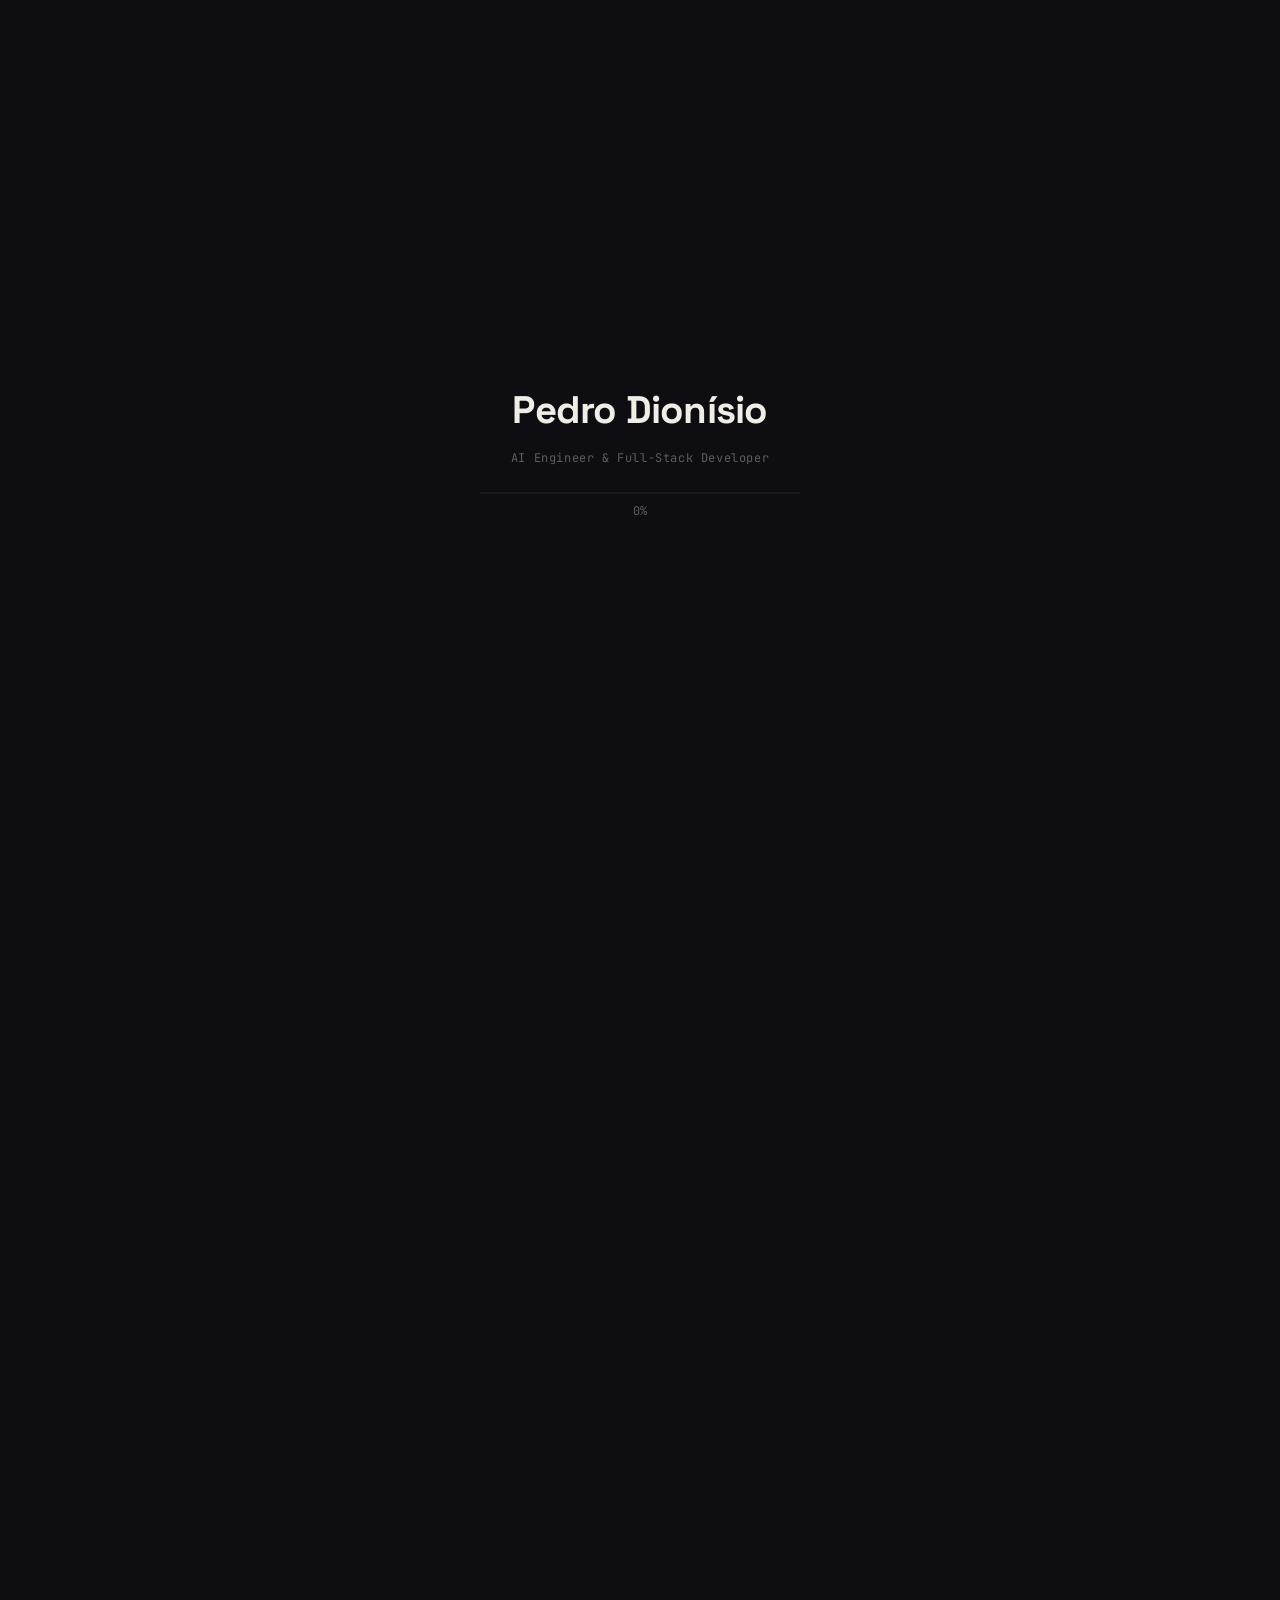
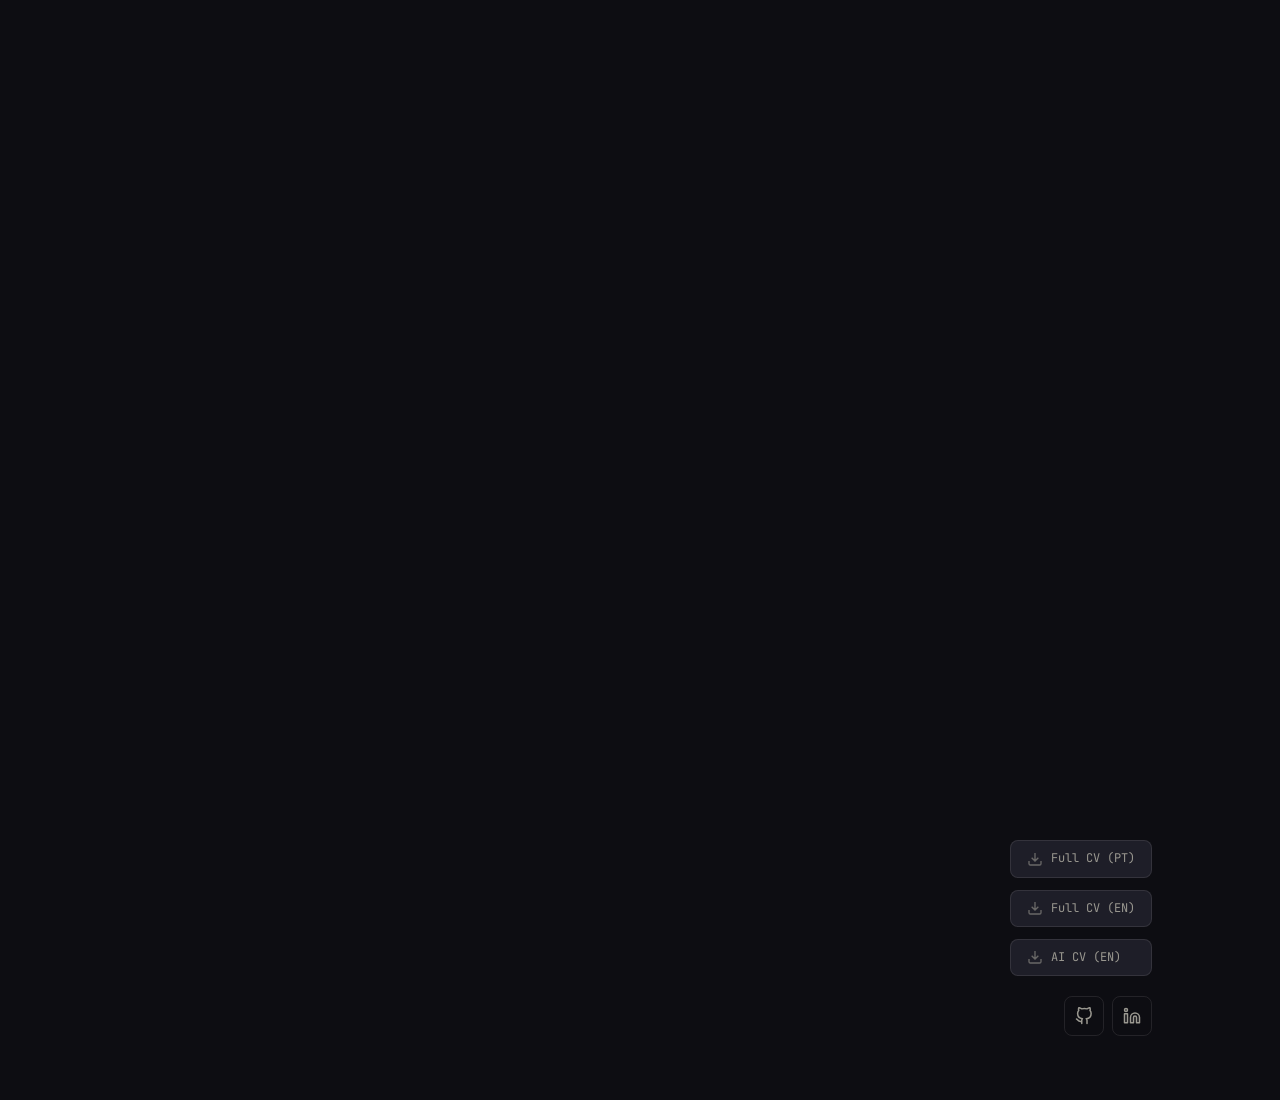
==== commit d8564125: "feat: instant hero/footer transitions + clean footer layout - Hero content fades out instantly when " ====
--- a/index.html
+++ b/index.html
@@ -280,92 +280,37 @@
       <source src="assets/videos/scene_11_loop.mp4" type="video/mp4">
     </video>
 
-    <div class="footer-content">
-      <div class="scene-11__inner">
-
-        <!-- Left column: Photo + Downloads + Socials -->
-        <div class="scene-11__photo-wrapper">
-          <div class="scene-11__photo" style="width:180px; height:180px; border-radius: var(--radius-xl); background: var(--bg-elevated); border: 2px solid var(--border-default); display: flex; align-items: center; justify-content: center; color: var(--text-tertiary); font-size: var(--fs-small);">
-            Pedro
-          </div>
-
-          <a href="assets/cvs/CV_PedroDionisio_2025_PT.pdf" class="scene-11__download-btn" download>
-            <svg class="scene-11__download-icon" viewBox="0 0 24 24" fill="none" stroke="currentColor" stroke-width="2"><path d="M21 15v4a2 2 0 0 1-2 2H5a2 2 0 0 1-2-2v-4M7 10l5 5 5-5M12 15V3"/></svg>
-            <span data-i18n="scene.11.download_full_pt">CV Completo (PT)</span>
+    <div class="footer-content footer-content--clean">
+      <div class="scene-11__footer-actions">
+        <!-- Downloads -->
+        <a href="assets/cvs/CV_PedroDionisio_2025_PT.pdf" class="scene-11__download-btn" download>
+          <svg class="scene-11__download-icon" viewBox="0 0 24 24" fill="none" stroke="currentColor" stroke-width="2"><path d="M21 15v4a2 2 0 0 1-2 2H5a2 2 0 0 1-2-2v-4M7 10l5 5 5-5M12 15V3"/></svg>
+          <span data-i18n="scene.11.download_full_pt">CV Completo (PT)</span>
+        </a>
+        <a href="assets/cvs/CV_PedroDionisio_2025_EN.pdf" class="scene-11__download-btn" download>
+          <svg class="scene-11__download-icon" viewBox="0 0 24 24" fill="none" stroke="currentColor" stroke-width="2"><path d="M21 15v4a2 2 0 0 1-2 2H5a2 2 0 0 1-2-2v-4M7 10l5 5 5-5M12 15V3"/></svg>
+          <span data-i18n="scene.11.download_full_en">CV Completo (EN)</span>
+        </a>
+        <a href="assets/cvs/CV_AI_PedroDionisio_2025_EN.pdf" class="scene-11__download-btn" download>
+          <svg class="scene-11__download-icon" viewBox="0 0 24 24" fill="none" stroke="currentColor" stroke-width="2"><path d="M21 15v4a2 2 0 0 1-2 2H5a2 2 0 0 1-2-2v-4M7 10l5 5 5-5M12 15V3"/></svg>
+          <span data-i18n="scene.11.download_ai_en">CV AI (EN)</span>
+        </a>
+
+        <!-- Socials -->
+        <div style="display: flex; gap: var(--space-sm); margin-top: var(--space-sm);">
+          <a href="https://github.com/pedrostick3" target="_blank" rel="noopener" class="scene-01__social-link" style="pointer-events: auto;">
+            <svg viewBox="0 0 24 24" fill="none" stroke="currentColor" stroke-width="2" stroke-linecap="round" stroke-linejoin="round" style="width:18px;height:18px;">
+              <path d="M9 19c-5 1.5-5-2.5-7-3m14 6v-3.87a3.37 3.37 0 0 0-.94-2.61c3.14-.35 6.44-1.54 6.44-7A5.44 5.44 0 0 0 20 4.77 5.07 5.07 0 0 0 19.91 1S18.73.65 16 2.48a13.38 13.38 0 0 0-7 0C6.27.65 5.09 1 5.09 1A5.07 5.07 0 0 0 5 4.77a5.44 5.44 0 0 0-1.5 3.78c0 5.42 3.3 6.61 6.44 7A3.37 3.37 0 0 0 9 18.13V22"/>
+            </svg>
           </a>
-          <a href="assets/cvs/CV_PedroDionisio_2025_EN.pdf" class="scene-11__download-btn" download>
-            <svg class="scene-11__download-icon" viewBox="0 0 24 24" fill="none" stroke="currentColor" stroke-width="2"><path d="M21 15v4a2 2 0 0 1-2 2H5a2 2 0 0 1-2-2v-4M7 10l5 5 5-5M12 15V3"/></svg>
-            <span data-i18n="scene.11.download_full_en">CV Completo (EN)</span>
+          <a href="https://linkedin.com/in/pedro-afonso-dionisio" target="_blank" rel="noopener" class="scene-01__social-link" style="pointer-events: auto;">
+            <svg viewBox="0 0 24 24" fill="none" stroke="currentColor" stroke-width="2" stroke-linecap="round" stroke-linejoin="round" style="width:18px;height:18px;">
+              <path d="M16 8a6 6 0 0 1 6 6v7h-4v-7a2 2 0 0 0-2-2 2 2 0 0 0-2 2v7h-4v-7a6 6 0 0 1 6-6z"/>
+              <rect x="2" y="9" width="4" height="12"/>
+              <circle cx="4" cy="4" r="2"/>
+            </svg>
           </a>
-          <a href="assets/cvs/CV_AI_PedroDionisio_2025_EN.pdf" class="scene-11__download-btn" download>
-            <svg class="scene-11__download-icon" viewBox="0 0 24 24" fill="none" stroke="currentColor" stroke-width="2"><path d="M21 15v4a2 2 0 0 1-2 2H5a2 2 0 0 1-2-2v-4M7 10l5 5 5-5M12 15V3"/></svg>
-            <span data-i18n="scene.11.download_ai_en">CV AI (EN)</span>
-          </a>
-
-          <div style="display: flex; gap: var(--space-sm); margin-top: var(--space-lg); justify-content: center;">
-            <a href="https://github.com/pedrostick3" target="_blank" rel="noopener" class="scene-01__social-link" style="pointer-events: auto;">
-              <svg viewBox="0 0 24 24" fill="none" stroke="currentColor" stroke-width="2" stroke-linecap="round" stroke-linejoin="round" style="width:18px;height:18px;">
-                <path d="M9 19c-5 1.5-5-2.5-7-3m14 6v-3.87a3.37 3.37 0 0 0-.94-2.61c3.14-.35 6.44-1.54 6.44-7A5.44 5.44 0 0 0 20 4.77 5.07 5.07 0 0 0 19.91 1S18.73.65 16 2.48a13.38 13.38 0 0 0-7 0C6.27.65 5.09 1 5.09 1A5.07 5.07 0 0 0 5 4.77a5.44 5.44 0 0 0-1.5 3.78c0 5.42 3.3 6.61 6.44 7A3.37 3.37 0 0 0 9 18.13V22"/>
-              </svg>
-            </a>
-            <a href="https://linkedin.com/in/pedro-afonso-dionisio" target="_blank" rel="noopener" class="scene-01__social-link" style="pointer-events: auto;">
-              <svg viewBox="0 0 24 24" fill="none" stroke="currentColor" stroke-width="2" stroke-linecap="round" stroke-linejoin="round" style="width:18px;height:18px;">
-                <path d="M16 8a6 6 0 0 1 6 6v7h-4v-7a2 2 0 0 0-2-2 2 2 0 0 0-2 2v7h-4v-7a6 6 0 0 1 6-6z"/>
-                <rect x="2" y="9" width="4" height="12"/>
-                <circle cx="4" cy="4" r="2"/>
-              </svg>
-            </a>
-          </div>
-        </div>
-
-        <!-- Right column: Timeline + Contact -->
-        <div class="scene-11__info">
-          <h2 style="font-size: var(--fs-h2); font-family: var(--font-display); margin-bottom: var(--space-lg);">Timeline</h2>
-
-          <div class="scene-11__timeline">
-            <div class="scene-11__timeline-item" data-year="2013">
-              <div class="scene-11__timeline-year" style="color: var(--c-purple);">2013</div>
-              <div class="scene-11__timeline-label">INETE — TEAC</div>
-              <div class="scene-11__timeline-detail">Eletrónica, Automação e Comando. Nota: 17. Certificados de Mérito 3 anos consecutivos.</div>
-            </div>
-            <div class="scene-11__timeline-item" data-year="2015">
-              <div class="scene-11__timeline-year" style="color: var(--c-coral);">2015</div>
-              <div class="scene-11__timeline-label">Erasmus+ Itália</div>
-              <div class="scene-11__timeline-detail">EGEA, Cosenza. Modelação 3D com Cinema4D.</div>
-            </div>
-            <div class="scene-11__timeline-item" data-year="2016">
-              <div class="scene-11__timeline-year" style="color: var(--c-teal);">2016</div>
-              <div class="scene-11__timeline-label">CTeSP-SEC</div>
-              <div class="scene-11__timeline-detail">IPS Setúbal. Sistemas Eletrónicos e Computadores. Nota: 16.</div>
-            </div>
-            <div class="scene-11__timeline-item" data-year="2019">
-              <div class="scene-11__timeline-year" style="color: var(--c-teal);">2019</div>
-              <div class="scene-11__timeline-label">VisionVolt + LEI</div>
-              <div class="scene-11__timeline-detail">Estágio VisionVolt. Início LEI em Eng. Informática (3 anos em 2!).</div>
-            </div>
-            <div class="scene-11__timeline-item" data-year="2021">
-              <div class="scene-11__timeline-year" style="color: var(--c-blue);">2021</div>
-              <div class="scene-11__timeline-label">InspireIT</div>
-              <div class="scene-11__timeline-detail">Flutter Fullstack Developer. 13+ apps. Area Lead mobile.</div>
-            </div>
-            <div class="scene-11__timeline-item" data-year="2024">
-              <div class="scene-11__timeline-year" style="color: var(--c-pink);">2024</div>
-              <div class="scene-11__timeline-label">AI Stack</div>
-              <div class="scene-11__timeline-detail">8 PoCs. RAG, MCP, LangChain, Fine-tuning. Python + low-code.</div>
-            </div>
-          </div>
-
-          <h3 style="font-size: var(--fs-h3); font-family: var(--font-display); margin-top: var(--space-xl); margin-bottom: var(--space-md);" data-i18n="scene.11.title">Contacto</h3>
-          <div class="scene-11__contact">
-            <div class="scene-11__contact-form">
-              <input class="scene-11__input" type="text" data-i18n="scene.11.contact_name" placeholder="Nome">
-              <input class="scene-11__input" type="email" data-i18n="scene.11.contact_email" placeholder="Email">
-              <textarea class="scene-11__textarea" data-i18n="scene.11.contact_message" placeholder="Mensagem"></textarea>
-              <button class="scene-11__submit" type="button" data-i18n="scene.11.contact_send">Enviar</button>
-            </div>
-          </div>
-        </div>
-
+        </div>
       </div>
     </div>
   </section>
--- a/css/base.css
+++ b/css/base.css
@@ -304,6 +304,7 @@
 #footer-section {
   min-height: 100vh;
   height: auto;
+  transition: opacity 0.15s ease-out;
 }
 
 /* Full-cover background video (hero & footer) */
@@ -332,6 +333,7 @@
     rgba(13, 13, 18, 0.1) 0%,
     rgba(13, 13, 18, 0.5) 100%
   );
+  transition: opacity 0.15s ease-out;
 }
 
 /* Footer content layer */
@@ -345,6 +347,23 @@
   justify-content: center;
   padding: var(--space-2xl) var(--scene-padding);
   background: rgba(13, 13, 18, 0.78);
+}
+
+/* Clean footer — no dark overlay, content in bottom-right */
+.footer-content--clean {
+  background: none;
+  align-items: flex-end;
+  justify-content: flex-end;
+  min-height: 100vh;
+  padding: var(--space-xl) var(--space-2xl);
+}
+
+.scene-11__footer-actions {
+  display: flex;
+  flex-direction: column;
+  align-items: flex-end;
+  gap: var(--space-xs);
+  pointer-events: auto;
 }
 
 /* ============================================================
@@ -367,6 +386,7 @@
   height: 100vh;
   overflow: hidden;
   background: var(--bg-primary); /* fallback while first frame loads */
+  transition: opacity 0.15s ease-out;
 }
 
 /* ── Scrub video elements (all stacked, only .is-active visible) ── */
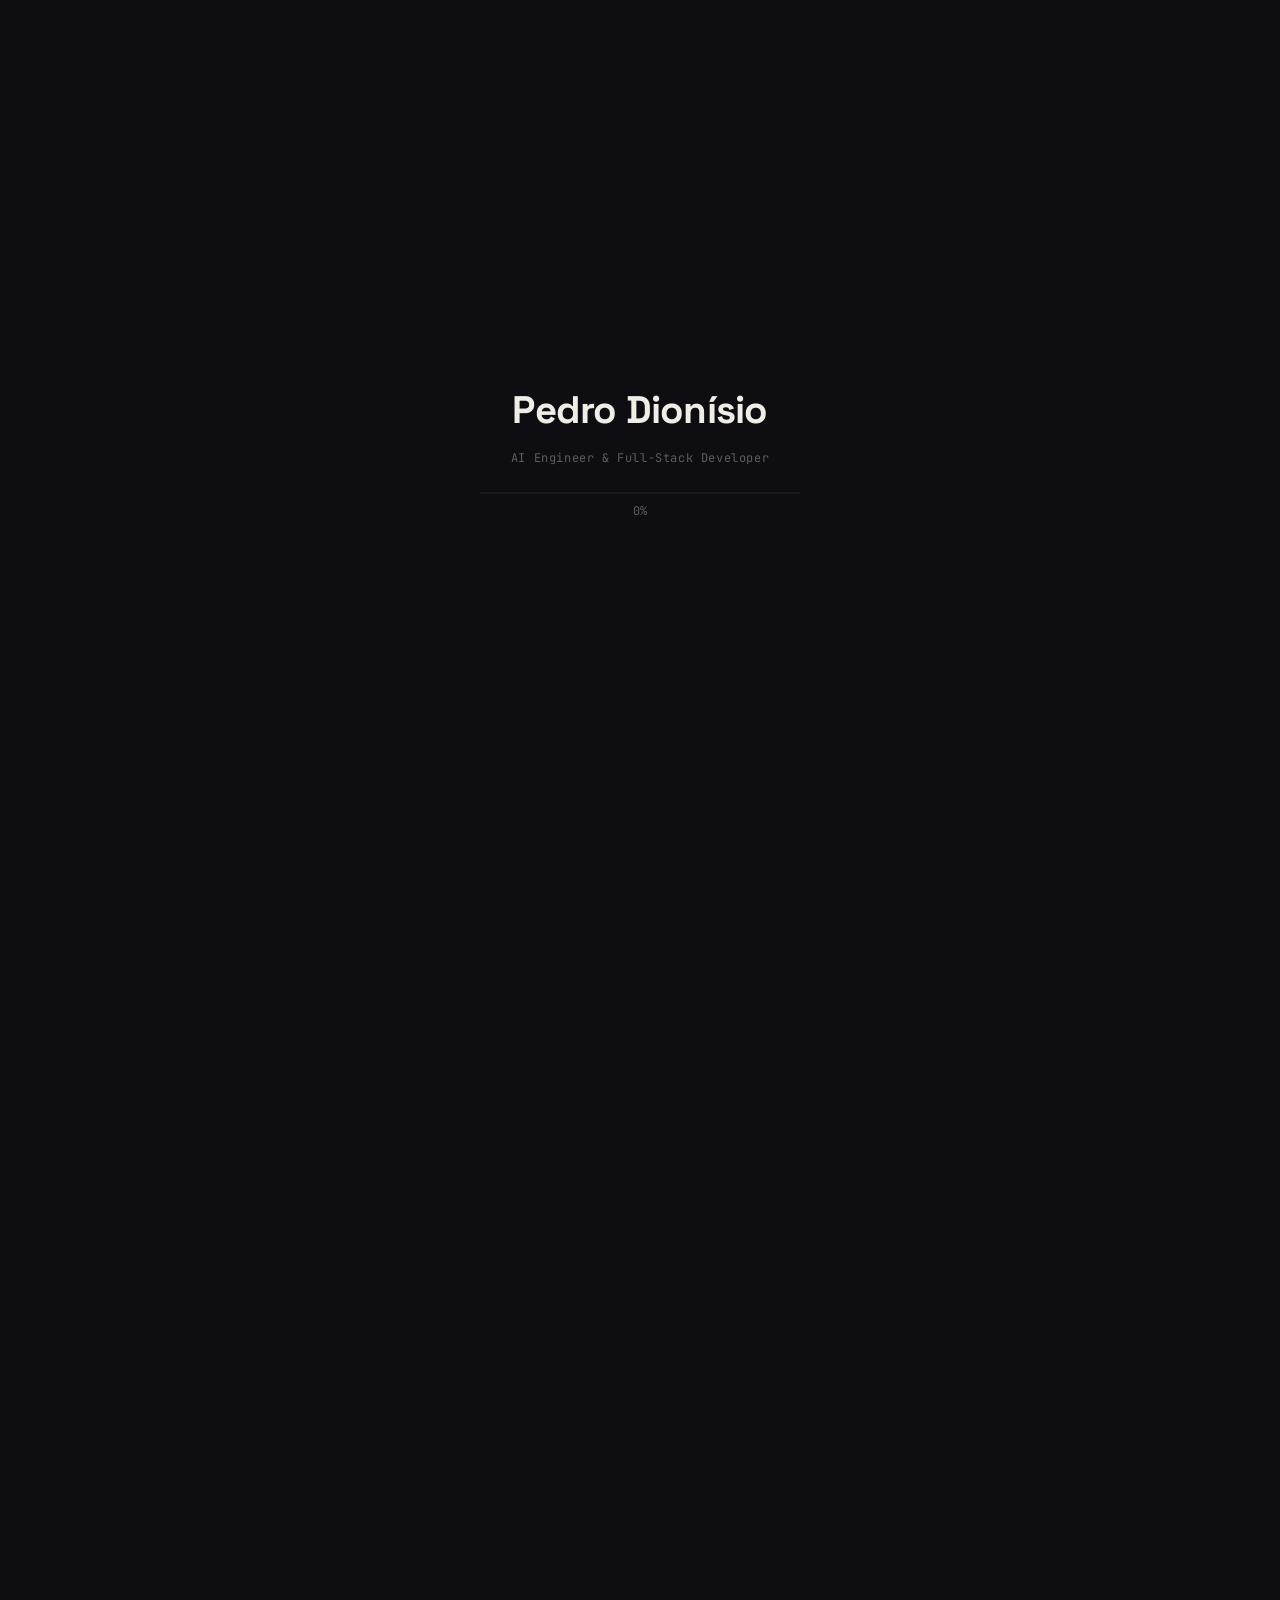
==== commit 7af77d06: "feat: add Medium button link on footer" ====
--- a/index.html
+++ b/index.html
@@ -27,6 +27,21 @@
   <script type="module" src="js/main.js"></script>
 </head>
 <body class="is-loading">
+
+  <!-- ========== ROTATE PHONE INDICATOR (< 870px) ========== -->
+  <div id="rotate-indicator" aria-label="Rode o telemóvel">
+    <div class="rotate-indicator__content">
+      <svg class="rotate-indicator__icon" viewBox="0 0 24 24" fill="none" stroke="currentColor" stroke-width="1.5" stroke-linecap="round" stroke-linejoin="round">
+        <rect x="4" y="2" width="16" height="20" rx="2"/>
+        <path d="M12 18h.01"/>
+      </svg>
+      <svg class="rotate-indicator__arrow" viewBox="0 0 24 24" fill="none" stroke="currentColor" stroke-width="2" stroke-linecap="round" stroke-linejoin="round">
+        <path d="M1 4v6h6"/><path d="M3.51 15a9 9 0 1 0 2.13-9.36L1 10"/>
+      </svg>
+      <p class="rotate-indicator__text" data-i18n="rotate.hint">Rode o telemóvel para uma experiência mais imersiva</p>
+      <button class="rotate-indicator__dismiss" id="rotate-dismiss" data-i18n="rotate.dismiss">Continuar assim</button>
+    </div>
+  </div>
 
   <!-- ========== LOADING SCREEN ========== -->
   <div id="loading-screen" role="status" aria-live="polite" aria-label="A carregar...">
@@ -86,9 +101,7 @@
         </a>
         <a href="https://medium.com/@pedrostick3" class="scene-01__social-link" target="_blank" rel="noopener" aria-label="Medium">
           <svg viewBox="0 0 24 24" fill="none" stroke="currentColor" stroke-width="2" stroke-linecap="round" stroke-linejoin="round">
-            <path d="M4 4h16v16H4z"/>
-            <path d="M8 8h2v8H8z"/>
-            <path d="M14 8h2v8h-2z"/>
+            <path d="M5 20V5L12 12L19 5V20"/>
           </svg>
         </a>
       </div>
@@ -310,6 +323,11 @@
               <circle cx="4" cy="4" r="2"/>
             </svg>
           </a>
+          <a href="https://medium.com/@pedrostick3" class="scene-01__social-link" target="_blank" rel="noopener" aria-label="Medium">
+            <svg viewBox="0 0 24 24" fill="none" stroke="currentColor" stroke-width="2" stroke-linecap="round" stroke-linejoin="round">
+              <path d="M5 20V5L12 12L19 5V20"/>
+            </svg>
+          </a>
         </div>
       </div>
     </div>
--- a/css/base.css
+++ b/css/base.css
@@ -290,21 +290,23 @@
    HERO & FOOTER SECTIONS — full-screen, natural scroll
    ============================================================ */
 
-#hero-section,
+#hero-section {
+  position: relative;
+  width: 100%;
+  height: 100vh;
+  overflow: hidden;
+}
+
+/* Footer is a fixed full-screen overlay — never in the normal scroll flow.
+   Shown/hidden via JS (display: none ↔ block). No scroll-in animation. */
 #footer-section {
-  position: relative;
-  width: 100%;
-  overflow: hidden;
-}
-
-#hero-section {
-  height: 100vh;
-}
-
-#footer-section {
-  min-height: 100vh;
-  height: auto;
-  transition: opacity 0.15s ease-out;
+  position: fixed;
+  inset: 0;
+  width: 100%;
+  height: 100%;
+  overflow: hidden;
+  z-index: 20;
+  display: none;
 }
 
 /* Full-cover background video (hero & footer) */
@@ -333,7 +335,6 @@
     rgba(13, 13, 18, 0.1) 0%,
     rgba(13, 13, 18, 0.5) 100%
   );
-  transition: opacity 0.15s ease-out;
 }
 
 /* Footer content layer */
@@ -386,7 +387,6 @@
   height: 100vh;
   overflow: hidden;
   background: var(--bg-primary); /* fallback while first frame loads */
-  transition: opacity 0.15s ease-out;
 }
 
 /* ── Scrub video elements (all stacked, only .is-active visible) ── */
@@ -404,6 +404,10 @@
 
 .scrub-video.is-active {
   opacity: 1;
+  /* Promote to GPU compositor layer so video frame updates bypass the
+     main thread paint cycle — critical for smooth scrubbing on mobile. */
+  will-change: transform;
+  transform: translateZ(0);
 }
 
 /* ── Scrub content overlays ── */
@@ -464,6 +468,101 @@
 }
 
 /* ============================================================
+   ROTATE PHONE INDICATOR — shown on portrait screens < 870px
+   ============================================================ */
+
+#rotate-indicator {
+  display: none;
+  position: fixed;
+  inset: 0;
+  z-index: 10000;
+  background: var(--bg-primary);
+  align-items: center;
+  justify-content: center;
+}
+
+.rotate-indicator__content {
+  display: flex;
+  flex-direction: column;
+  align-items: center;
+  gap: var(--space-md);
+  padding: var(--space-xl);
+  text-align: center;
+  max-width: 320px;
+}
+
+.rotate-indicator__icon {
+  width: 48px;
+  height: 48px;
+  color: var(--text-secondary);
+  transform: rotate(-90deg);
+}
+
+.rotate-indicator__arrow {
+  width: 28px;
+  height: 28px;
+  color: var(--c-purple-light);
+  animation: rotate-hint 2s ease-in-out infinite;
+}
+
+@keyframes rotate-hint {
+  0%, 100% { transform: rotate(0deg); }
+  50% { transform: rotate(-20deg); }
+}
+
+.rotate-indicator__text {
+  font-family: var(--font-body);
+  font-size: var(--fs-body);
+  color: var(--text-secondary);
+  line-height: 1.5;
+}
+
+.rotate-indicator__dismiss {
+  font-family: var(--font-mono);
+  font-size: var(--fs-tag);
+  color: var(--text-tertiary);
+  padding: var(--space-sm) var(--space-md);
+  border: 1px solid var(--border-default);
+  border-radius: var(--radius-full);
+  cursor: pointer;
+  background: none;
+  transition: color 0.2s, border-color 0.2s;
+}
+
+.rotate-indicator__dismiss:hover {
+  color: var(--text-primary);
+  border-color: var(--text-secondary);
+}
+
+/* Show only on portrait screens narrower than 870px */
+@media (max-width: 869px) and (orientation: portrait) {
+  #rotate-indicator {
+    display: flex;
+  }
+}
+
+/* Hide when dismissed (JS adds this class) */
+#rotate-indicator.is-dismissed {
+  display: none;
+}
+
+/* ============================================================
+   FOOTER PADDING — mobile (400px–870px)
+   ============================================================ */
+
+@media (min-width: 400px) and (max-width: 869px) {
+  .footer-content--clean {
+    padding: 25px;
+  }
+}
+
+@media (max-width: 399px) {
+  .footer-content--clean {
+    padding: 15px;
+  }
+}
+
+/* ============================================================
    REDUCED MOTION
    ============================================================ */
 
